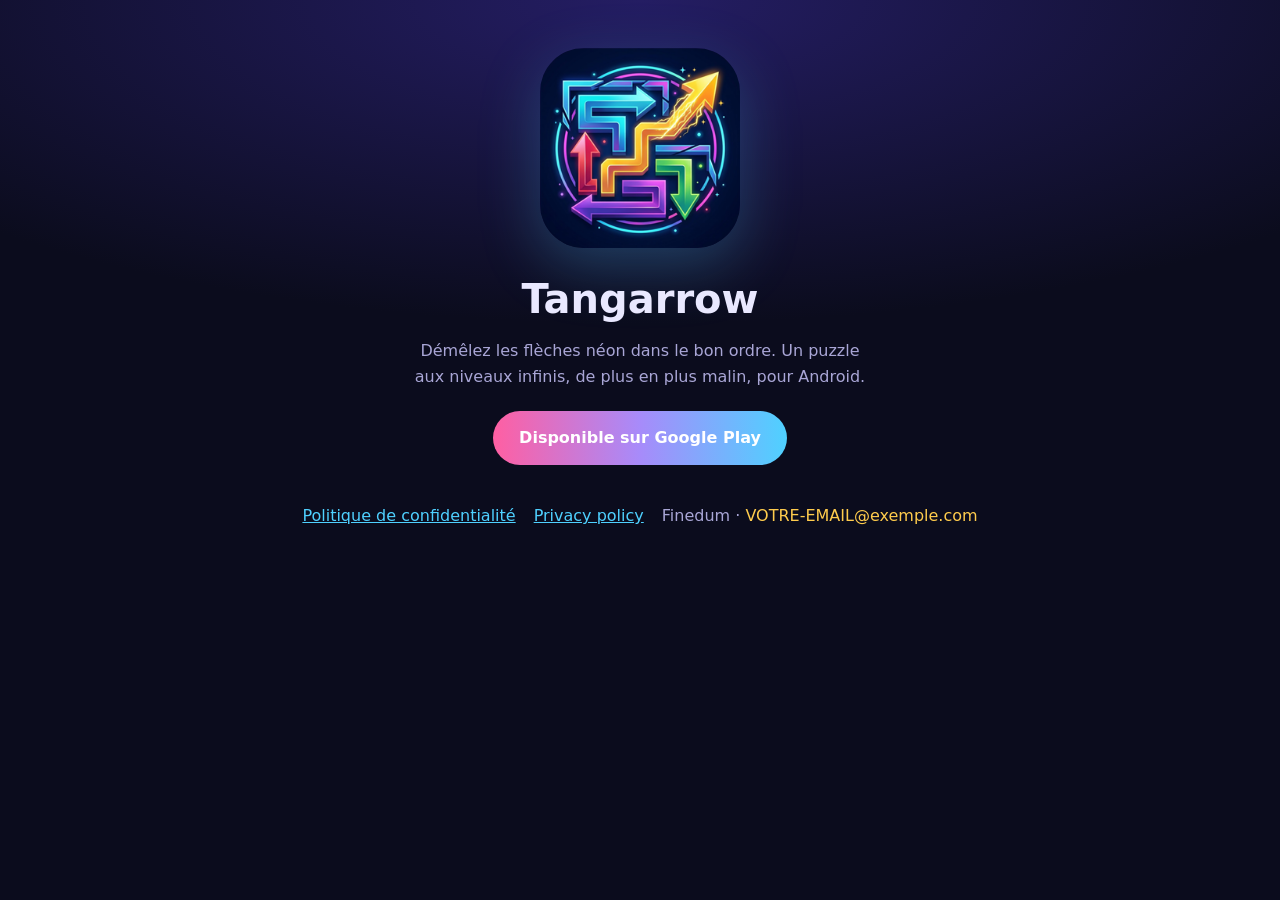
==== index.html @ 75489584 "Add files via upload" ====
<!doctype html>
<html lang="fr">
<head>
<meta charset="utf-8">
<meta name="viewport" content="width=device-width, initial-scale=1">
<title>Tangarrow</title>
<meta name="description" content="Tangarrow, le puzzle de flèches néon aux niveaux infinis pour Android.">
<link rel="icon" href="icon.png">
<link rel="stylesheet" href="style.css">
</head>
<body>
<main>
  <section class="hero">
    <img src="icon.png" alt="Icône de Tangarrow" width="200" height="200">
    <h1>Tangarrow</h1>
    <p>Démêlez les flèches néon dans le bon ordre. Un puzzle aux niveaux infinis, de plus en plus malin, pour Android.</p>
    <a class="cta" href="https://play.google.com/store/apps/details?id=com.finedum.tangarrow">Disponible sur Google Play</a>
  </section>
  <nav class="links" aria-label="Informations">
    <a href="confidentialite.html">Politique de confidentialité</a>
    <a href="privacy.html" hreflang="en">Privacy policy</a>
    <span>Finedum · <span class="mail">VOTRE-EMAIL@exemple.com</span></span>
  </nav>
</main>
</body>
</html>
---- style.css ----
/* Tangarrow site: night-blue neon look of the game, kept quiet so long legal text stays easy to read. */
:root {
  --bg: #0b0c1d;
  --panel: #14153a;
  --text: #e9e8ff;
  --muted: #a9a6d6;
  --line: rgba(255, 255, 255, .10);
  --gold: #ffcc4d;
  --cyan: #4fd1ff;
  --pink: #ff5fa2;
  color-scheme: dark;
}
* { box-sizing: border-box; }
body {
  margin: 0; color: var(--text);
  background: radial-gradient(120% 60% at 50% 0%, #241d63 0%, var(--bg) 60%) fixed, var(--bg);
  font: 16px/1.65 system-ui, "Segoe UI", Roboto, sans-serif;
}
main { max-width: 760px; margin: 0 auto; padding-inline: 18px; padding-block: 24px 64px; }
h1 { font-size: clamp(28px, 6vw, 40px); line-height: 1.15; margin: 18px 0 6px; text-wrap: balance; }
h2 { font-size: 20px; margin: 34px 0 8px; color: var(--gold); }
p, li { color: var(--text); }
ul { padding-left: 22px; }
li + li { margin-top: 4px; }
a { color: var(--cyan); }
a:hover { color: var(--pink); }
.meta { color: var(--muted); margin-top: 0; }
.mail { color: var(--gold); }
nav.top { display: flex; justify-content: space-between; gap: 12px; font-weight: 700; }
nav.top a { text-decoration: none; }

/* home page */
.hero { display: grid; justify-items: center; text-align: center; gap: 10px; padding-top: 24px; }
.hero img { width: min(46vw, 200px); border-radius: 22%; box-shadow: 0 18px 60px rgba(79, 209, 255, .25); }
.hero p { max-width: 46ch; color: var(--muted); margin: 0; }
.cta {
  display: inline-block; margin-top: 10px; padding: 14px 26px; border-radius: 999px; text-decoration: none;
  font-weight: 800; color: #fff; background: linear-gradient(90deg, var(--pink), #a78bfa, var(--cyan));
}
.cta:hover { color: #fff; filter: brightness(1.08); }
.links { display: flex; flex-wrap: wrap; justify-content: center; gap: 8px 18px; margin-top: 38px; color: var(--muted); }
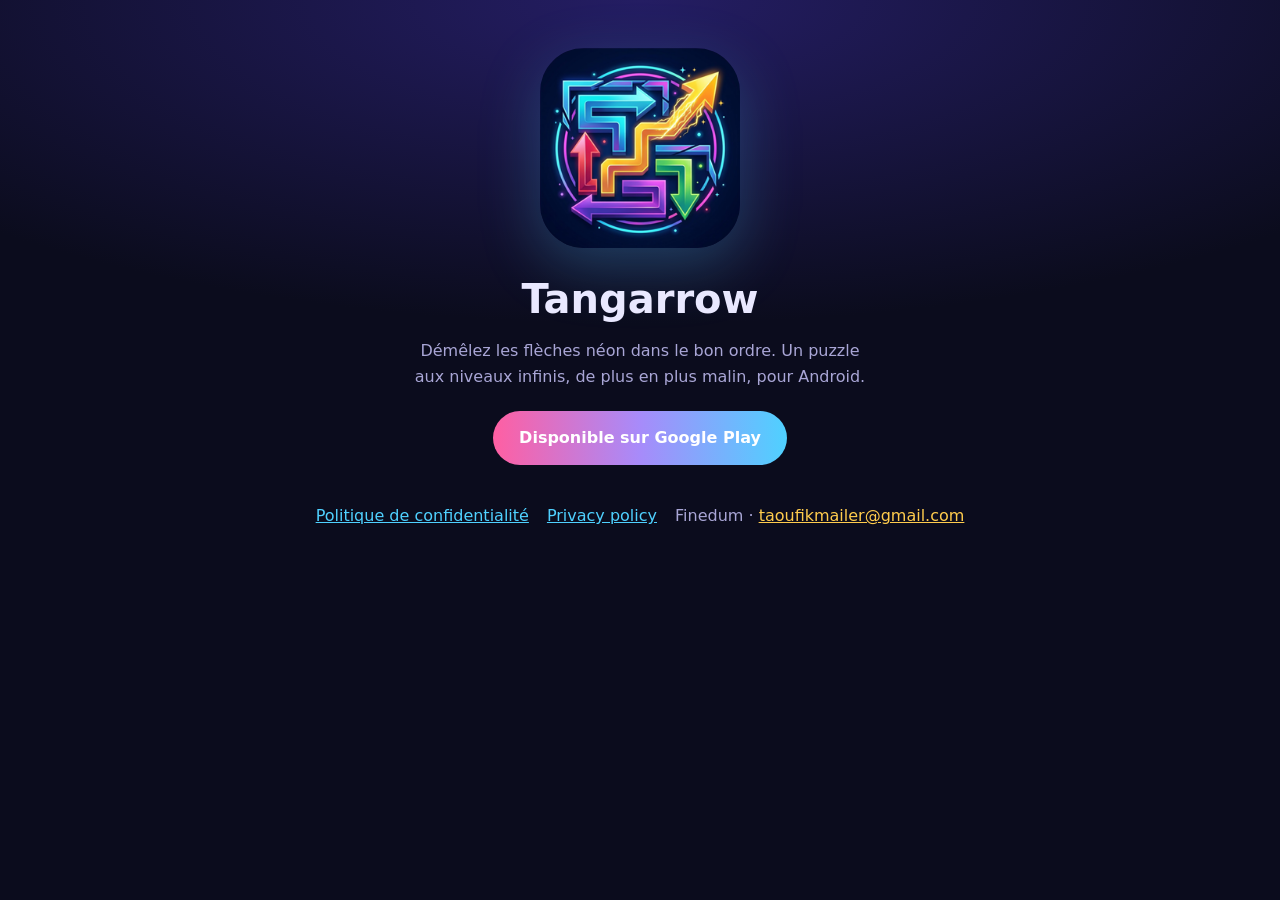
==== commit ebe21a36: "Add files via upload" ====
--- a/index.html
+++ b/index.html
@@ -19,7 +19,7 @@
   <nav class="links" aria-label="Informations">
     <a href="confidentialite.html">Politique de confidentialité</a>
     <a href="privacy.html" hreflang="en">Privacy policy</a>
-    <span>Finedum · <span class="mail">VOTRE-EMAIL@exemple.com</span></span>
+    <span>Finedum · <a class="mail" href="mailto:taoufikmailer@gmail.com">taoufikmailer@gmail.com</a></span>
   </nav>
 </main>
 </body>
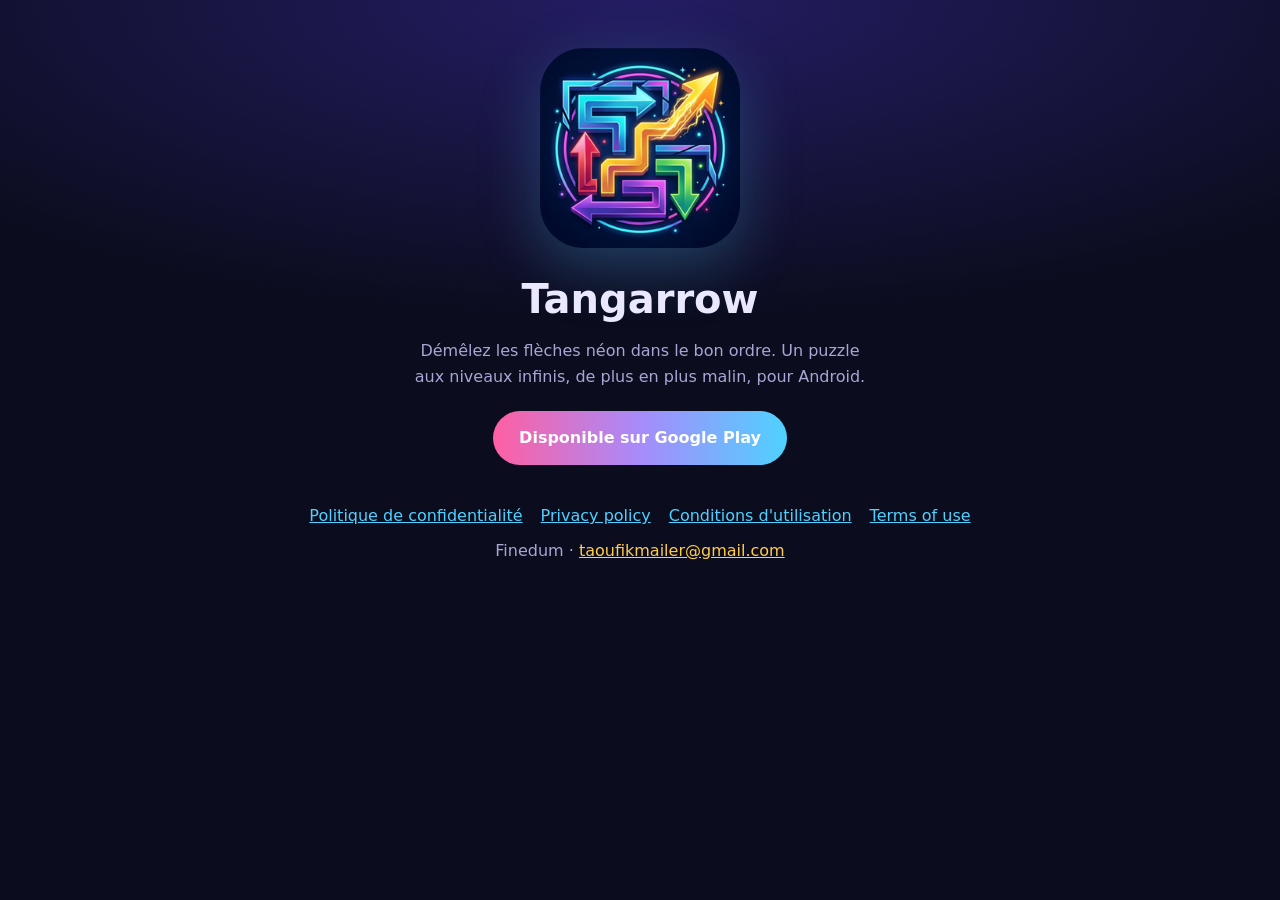
==== commit e10976df: "Add files via upload" ====
--- a/index.html
+++ b/index.html
@@ -19,6 +19,8 @@
   <nav class="links" aria-label="Informations">
     <a href="confidentialite.html">Politique de confidentialité</a>
     <a href="privacy.html" hreflang="en">Privacy policy</a>
+    <a href="conditions.html">Conditions d'utilisation</a>
+    <a href="terms.html" hreflang="en">Terms of use</a>
     <span>Finedum · <a class="mail" href="mailto:taoufikmailer@gmail.com">taoufikmailer@gmail.com</a></span>
   </nav>
 </main>
